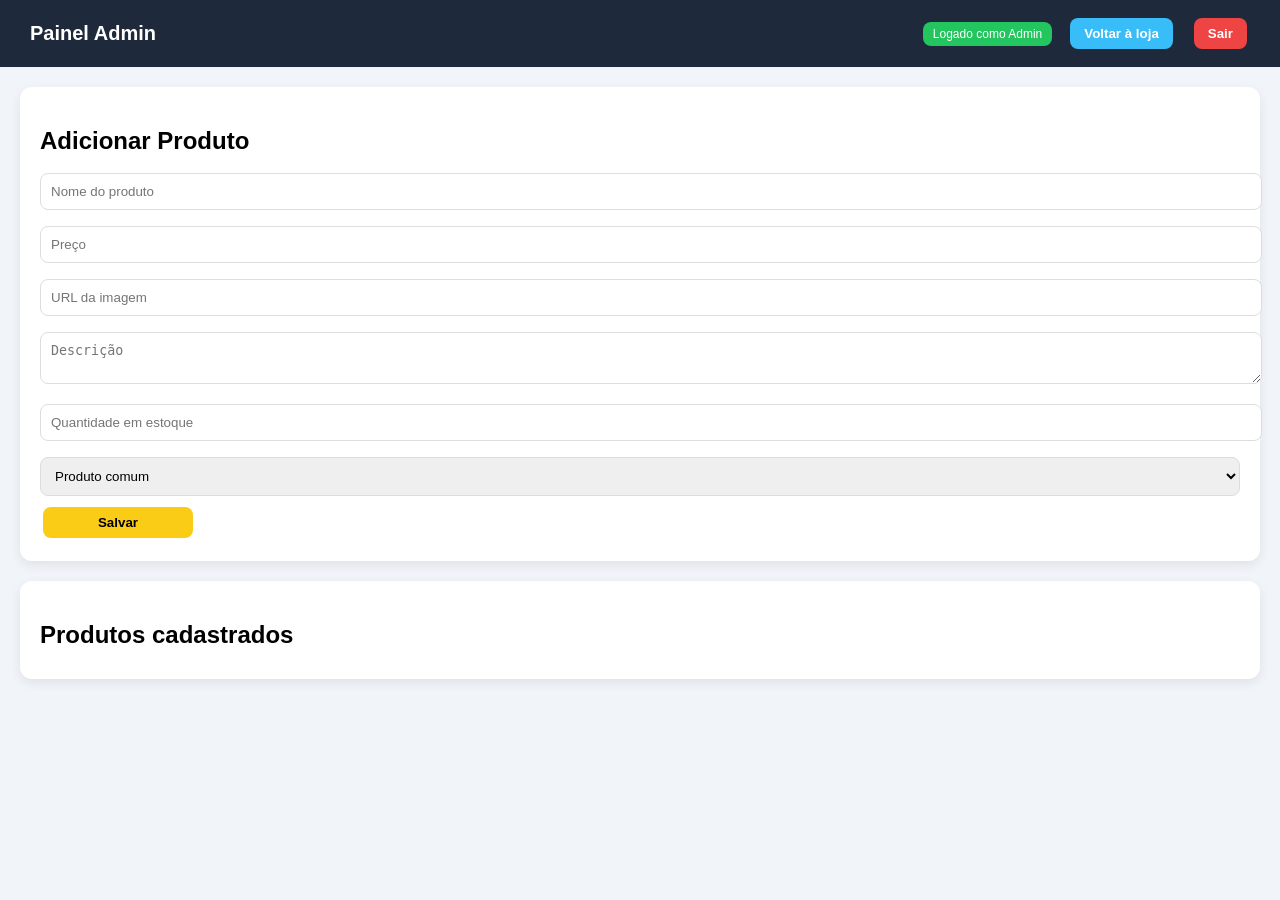
==== admin.html @ f3dd78cf "Update admin.html" ====
<!DOCTYPE html>
<html lang="pt-BR">
<head>
<meta charset="UTF-8">
<title>Painel Admin</title>

<style>

body{
  font-family: 'Poppins', sans-serif;
  background:#f1f5f9;
  margin:0;
}

/* HEADER */
header{
  background:#1e293b;
  color:white;
  padding:15px 30px;
  display:flex;
  justify-content:space-between;
  align-items:center;
}

.header-left{
  font-size:20px;
  font-weight:bold;
}

.header-right{
  display:flex;
  align-items:center;
  gap:15px;
}

.badge{
  background:#22c55e;
  padding:5px 10px;
  border-radius:8px;
  font-size:12px;
}

.btn{
  padding:8px 14px;
  border:none;
  border-radius:8px;
  cursor:pointer;
  font-weight:600;
}

.voltar{
  background:#38bdf8;
  color:white;
}

.logout{
  background:#ef4444;
  color:white;
}

/* CONTEÚDO */
.container{
  background:#fff;
  padding:20px;
  border-radius:12px;
  margin:20px;
  box-shadow:0 4px 12px rgba(0,0,0,0.08);
}

h2{
  margin-bottom:10px;
}

input, textarea, select{
  width:100%;
  padding:10px;
  margin:8px 0;
  border-radius:8px;
  border:1px solid #ddd;
}

/* BOTÃO SALVAR */
.salvar{
  background:#facc15;
  width:150px;
}

/* TABELA */
table{
  width:100%;
  border-collapse:collapse;
}

th{
  background:#f8fafc;
}

th, td{
  padding:12px;
  text-align:center;
}

td:first-child, th:first-child{
  text-align:left;
}

/* BOTÕES AÇÃO */
.edit{
  background:#22c55e;
  color:white;
}

.delete{
  background:#ef4444;
  color:white;
}

button{
  margin:3px;
}

</style>
</head>

<body>

<header>
  <div class="header-left">
    Painel Admin
  </div>

  <div class="header-right">
    <span class="badge">Logado como Admin</span>

    <button class="btn voltar" onclick="voltarLoja()">
      Voltar à loja
    </button>

    <button class="btn logout" onclick="logout()">
      Sair
    </button>
  </div>
</header>

<div class="container">
  <h2>Adicionar Produto</h2>

  <input id="nome" placeholder="Nome do produto">
  <input id="preco" placeholder="Preço">
  <input id="imagem" placeholder="URL da imagem">
  <textarea id="descricao" placeholder="Descrição"></textarea>

  <input id="estoque" type="number" placeholder="Quantidade em estoque">

  <!-- 🔥 NOVO -->
  <select id="tipoProduto">
    <option value="simples">Produto comum</option>
    <option value="roupa">Roupa (com tamanhos)</option>
  </select>

  <div id="tamanhosBox" style="display:none;">
    <input id="tamP" type="number" placeholder="Quantidade P">
    <input id="tamM" type="number" placeholder="Quantidade M">
    <input id="tamG" type="number" placeholder="Quantidade G">
  </div>

  <button class="btn salvar" onclick="adicionarProduto()">Salvar</button>
</div>

<div class="container">
  <h2>Produtos cadastrados</h2>
  <div id="lista"></div>
</div>

<script>

function voltarLoja(){
  window.location.href = "index.html";
}

function logout(){
  alert("Você saiu do painel admin");
  window.location.href = "index.html";
}

/* 🔥 NOVO */
document.getElementById("tipoProduto").addEventListener("change", function(){
  const box = document.getElementById("tamanhosBox");

  if(this.value === "roupa"){
    box.style.display = "block";
  } else {
    box.style.display = "none";
  }
});

/* CARREGAR */
function carregarProdutos(){
  fetch("listar.php")
  .then(r => r.json())
  .then(data => {

    let html = `
    <table>
      <tr>
        <th>Nome</th>
        <th>Preço</th>
        <th>Estoque</th>
        <th>Descrição</th>
        <th>Ações</th>
      </tr>`;

    data.forEach(p => {
      html += `
        <tr>
          <td>${p.nome}</td>
          <td>R$ ${p.preco}</td>

          <td>
            ${
              p.tipo === "roupa"
              ? Object.entries(JSON.parse(p.tamanhos || "{}"))
                  .map(([t,q]) => `${t}: ${q}`)
                  .join("<br>")
              : (p.quantidade_estoque ?? 0)
            }
          </td>

          <td>${p.descricao}</td>

          <td>
            <button class="btn edit"
              onclick='editar(${p.id}, ${JSON.stringify(p.nome)}, ${JSON.stringify(p.preco)}, ${JSON.stringify(p.descricao)})'>
              Editar
            </button>

            <button class="btn delete" onclick="deletar(${p.id})">
              Excluir
            </button>
          </td>
        </tr>
      `;
    });

    html += "</table>";

    document.getElementById("lista").innerHTML = html;
  });
}

/* ATUALIZADO */
function adicionarProduto(){

  const nome = document.getElementById("nome").value.trim();
  const preco = document.getElementById("preco").value.trim().replace(",", ".");
  const imagem = document.getElementById("imagem").value.trim();
  const descricao = document.getElementById("descricao").value.trim();
  const quantidade_estoque = document.getElementById("estoque").value.trim();

  const tipo = document.getElementById("tipoProduto").value;

  let tamanhos = null;

  if(tipo === "roupa"){
    tamanhos = JSON.stringify({
      P: document.getElementById("tamP").value || 0,
      M: document.getElementById("tamM").value || 0,
      G: document.getElementById("tamG").value || 0
    });
  }

  if(!nome || !preco || !imagem || !descricao || (tipo === "simples" && quantidade_estoque === "")){
    alert("Preencha todos os campos!");
    return;
  }

  fetch("produtos_add.php", {
    method:"POST",
    headers: {"Content-Type":"application/x-www-form-urlencoded"},
    body: new URLSearchParams({
      nome,
      preco,
      imagem,
      descricao,
      quantidade_estoque,
      tipo,
      tamanhos
    })
  })
  .then(res => res.json())
  .then(data => {
    alert(data.mensagem);
    if(data.status === "ok"){
      carregarProdutos();
    }
  });
}

/* EXCLUIR */
function deletar(id){
  fetch("produtos_delete.php?id="+id)
  .then(() => carregarProdutos());
}

/* EDITAR */
function editar(id, nomeAtual, precoAtual, descricaoAtual){

  const novoNome = prompt("Novo nome:", nomeAtual);
  const novoPreco = prompt("Novo preço:", precoAtual);
  const novaDescricao = prompt("Nova descrição:", descricaoAtual);

  if(!novoNome || !novoPreco || !novaDescricao){
    return;
  }

  fetch("produtos_edit.php", {
    method:"POST",
    headers: {"Content-Type":"application/x-www-form-urlencoded"},
    body: new URLSearchParams({
      id,
      nome: novoNome,
      preco: novoPreco.replace(",", "."),
      descricao: novaDescricao
    })
  })
  .then(res => res.json())
  .then(data => {
    alert(data.mensagem || "Atualizado");
    if(data.status === "ok"){
      carregarProdutos();
    }
  });
}

carregarProdutos();

</script>

</body>
</html>
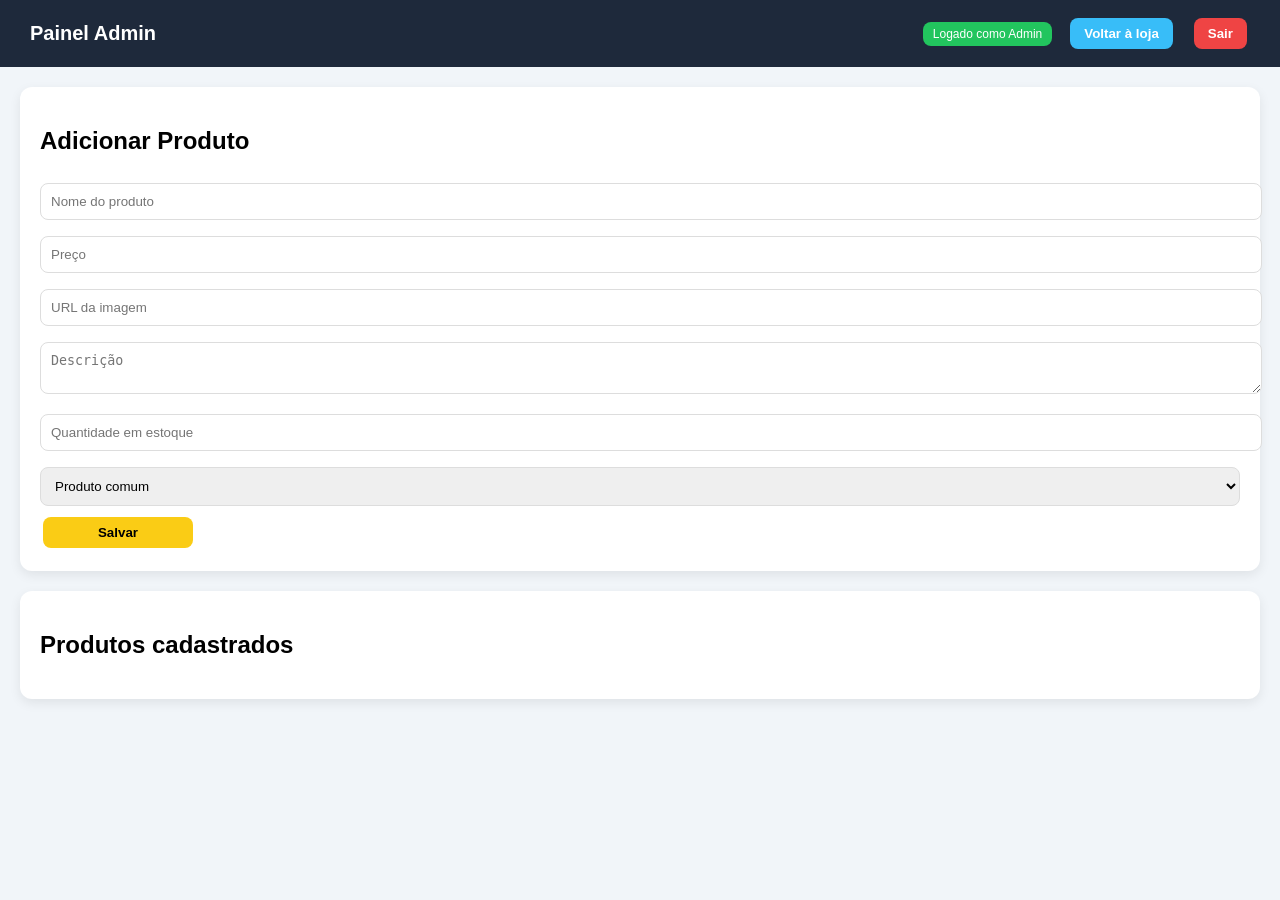
==== commit a86b241e: "Update admin.html" ====
--- a/admin.html
+++ b/admin.html
@@ -5,14 +5,12 @@
 <title>Painel Admin</title>
 
 <style>
-
 body{
   font-family: 'Poppins', sans-serif;
   background:#f1f5f9;
   margin:0;
 }
 
-/* HEADER */
 header{
   background:#1e293b;
   color:white;
@@ -48,17 +46,9 @@
   font-weight:600;
 }
 
-.voltar{
-  background:#38bdf8;
-  color:white;
-}
-
-.logout{
-  background:#ef4444;
-  color:white;
-}
-
-/* CONTEÚDO */
+.voltar{ background:#38bdf8; color:white; }
+.logout{ background:#ef4444; color:white; }
+
 .container{
   background:#fff;
   padding:20px;
@@ -67,10 +57,6 @@
   box-shadow:0 4px 12px rgba(0,0,0,0.08);
 }
 
-h2{
-  margin-bottom:10px;
-}
-
 input, textarea, select{
   width:100%;
   padding:10px;
@@ -79,13 +65,11 @@
   border:1px solid #ddd;
 }
 
-/* BOTÃO SALVAR */
 .salvar{
   background:#facc15;
   width:150px;
 }
 
-/* TABELA */
 table{
   width:100%;
   border-collapse:collapse;
@@ -104,41 +88,23 @@
   text-align:left;
 }
 
-/* BOTÕES AÇÃO */
-.edit{
-  background:#22c55e;
-  color:white;
-}
-
-.delete{
-  background:#ef4444;
-  color:white;
-}
-
-button{
-  margin:3px;
-}
-
+.edit{ background:#22c55e; color:white; }
+.delete{ background:#ef4444; color:white; }
+
+button{ margin:3px; }
 </style>
 </head>
 
 <body>
 
 <header>
-  <div class="header-left">
-    Painel Admin
-  </div>
+  <div class="header-left">Painel Admin</div>
 
   <div class="header-right">
     <span class="badge">Logado como Admin</span>
 
-    <button class="btn voltar" onclick="voltarLoja()">
-      Voltar à loja
-    </button>
-
-    <button class="btn logout" onclick="logout()">
-      Sair
-    </button>
+    <button class="btn voltar" onclick="voltarLoja()">Voltar à loja</button>
+    <button class="btn logout" onclick="logout()">Sair</button>
   </div>
 </header>
 
@@ -152,7 +118,6 @@
 
   <input id="estoque" type="number" placeholder="Quantidade em estoque">
 
-  <!-- 🔥 NOVO -->
   <select id="tipoProduto">
     <option value="simples">Produto comum</option>
     <option value="roupa">Roupa (com tamanhos)</option>
@@ -183,22 +148,22 @@
   window.location.href = "index.html";
 }
 
-/* 🔥 NOVO */
+/* mostrar tamanhos */
 document.getElementById("tipoProduto").addEventListener("change", function(){
-  const box = document.getElementById("tamanhosBox");
-
-  if(this.value === "roupa"){
-    box.style.display = "block";
-  } else {
-    box.style.display = "none";
-  }
+  document.getElementById("tamanhosBox").style.display =
+    this.value === "roupa" ? "block" : "none";
 });
 
-/* CARREGAR */
+/* listar */
 function carregarProdutos(){
   fetch("listar.php")
   .then(r => r.json())
   .then(data => {
+
+    if(!Array.isArray(data)){
+      console.error("Erro listar.php:", data);
+      return;
+    }
 
     let html = `
     <table>
@@ -211,23 +176,26 @@
       </tr>`;
 
     data.forEach(p => {
+
+      let tamanhos = "";
+
+      if(p.tipo === "roupa"){
+        try{
+          const obj = JSON.parse(p.tamanhos || "{}");
+          tamanhos = Object.entries(obj)
+            .map(([t,q]) => `${t}: ${q}`)
+            .join("<br>");
+        } catch(e){
+          tamanhos = "Erro";
+        }
+      }
+
       html += `
         <tr>
           <td>${p.nome}</td>
           <td>R$ ${p.preco}</td>
-
-          <td>
-            ${
-              p.tipo === "roupa"
-              ? Object.entries(JSON.parse(p.tamanhos || "{}"))
-                  .map(([t,q]) => `${t}: ${q}`)
-                  .join("<br>")
-              : (p.quantidade_estoque ?? 0)
-            }
-          </td>
-
+          <td>${p.tipo === "roupa" ? tamanhos : (p.quantidade_estoque || 0)}</td>
           <td>${p.descricao}</td>
-
           <td>
             <button class="btn edit"
               onclick='editar(${p.id}, ${JSON.stringify(p.nome)}, ${JSON.stringify(p.preco)}, ${JSON.stringify(p.descricao)})'>
@@ -243,23 +211,33 @@
     });
 
     html += "</table>";
-
     document.getElementById("lista").innerHTML = html;
-  });
-}
-
-/* ATUALIZADO */
+  })
+  .catch(err => console.error("Erro fetch:", err));
+}
+
+/* adicionar */
 function adicionarProduto(){
 
-  const nome = document.getElementById("nome").value.trim();
-  const preco = document.getElementById("preco").value.trim().replace(",", ".");
-  const imagem = document.getElementById("imagem").value.trim();
-  const descricao = document.getElementById("descricao").value.trim();
-  const quantidade_estoque = document.getElementById("estoque").value.trim();
-
+  const nomeEl = document.getElementById("nome");
+  const precoEl = document.getElementById("preco");
+  const imagemEl = document.getElementById("imagem");
+  const descricaoEl = document.getElementById("descricao");
+  const estoqueEl = document.getElementById("estoque");
+
+  if(!nomeEl || !precoEl || !imagemEl || !descricaoEl || !estoqueEl){
+    alert("Erro: campos não encontrados");
+    return;
+  }
+
+  const nome = nomeEl.value.trim();
+  const preco = precoEl.value.trim().replace(",", ".");
+  const imagem = imagemEl.value.trim();
+  const descricao = descricaoEl.value.trim();
+  const quantidade_estoque = parseInt(estoqueEl.value) || 0;
   const tipo = document.getElementById("tipoProduto").value;
 
-  let tamanhos = null;
+  let tamanhos = "";
 
   if(tipo === "roupa"){
     tamanhos = JSON.stringify({
@@ -269,7 +247,7 @@
     });
   }
 
-  if(!nome || !preco || !imagem || !descricao || (tipo === "simples" && quantidade_estoque === "")){
+  if(!nome || !preco || !imagem || !descricao){
     alert("Preencha todos os campos!");
     return;
   }
@@ -287,48 +265,55 @@
       tamanhos
     })
   })
-  .then(res => res.json())
-  .then(data => {
-    alert(data.mensagem);
-    if(data.status === "ok"){
-      carregarProdutos();
+  .then(r => r.text())
+  .then(text => {
+
+    console.log("RESPOSTA:", text);
+
+    try{
+      const data = JSON.parse(text);
+      alert(data.mensagem);
+
+      if(data.status === "ok"){
+        carregarProdutos();
+      }
+
+    } catch(e){
+      console.error("Erro PHP:", text);
+      alert("Erro no servidor (veja console)");
     }
   });
 }
 
-/* EXCLUIR */
+/* deletar */
 function deletar(id){
   fetch("produtos_delete.php?id="+id)
   .then(() => carregarProdutos());
 }
 
-/* EDITAR */
-function editar(id, nomeAtual, precoAtual, descricaoAtual){
-
-  const novoNome = prompt("Novo nome:", nomeAtual);
-  const novoPreco = prompt("Novo preço:", precoAtual);
-  const novaDescricao = prompt("Nova descrição:", descricaoAtual);
-
-  if(!novoNome || !novoPreco || !novaDescricao){
-    return;
-  }
+/* editar */
+function editar(id, nome, preco, descricao){
+
+  const n = prompt("Novo nome:", nome);
+  const p = prompt("Novo preço:", preco);
+  const d = prompt("Nova descrição:", descricao);
+
+  if(!n || !p || !d) return;
 
   fetch("produtos_edit.php", {
     method:"POST",
     headers: {"Content-Type":"application/x-www-form-urlencoded"},
     body: new URLSearchParams({
       id,
-      nome: novoNome,
-      preco: novoPreco.replace(",", "."),
-      descricao: novaDescricao
+      nome: n,
+      preco: p.replace(",", "."),
+      descricao: d
     })
   })
-  .then(res => res.json())
+  .then(r => r.json())
   .then(data => {
     alert(data.mensagem || "Atualizado");
-    if(data.status === "ok"){
-      carregarProdutos();
-    }
+    if(data.status === "ok") carregarProdutos();
   });
 }
 
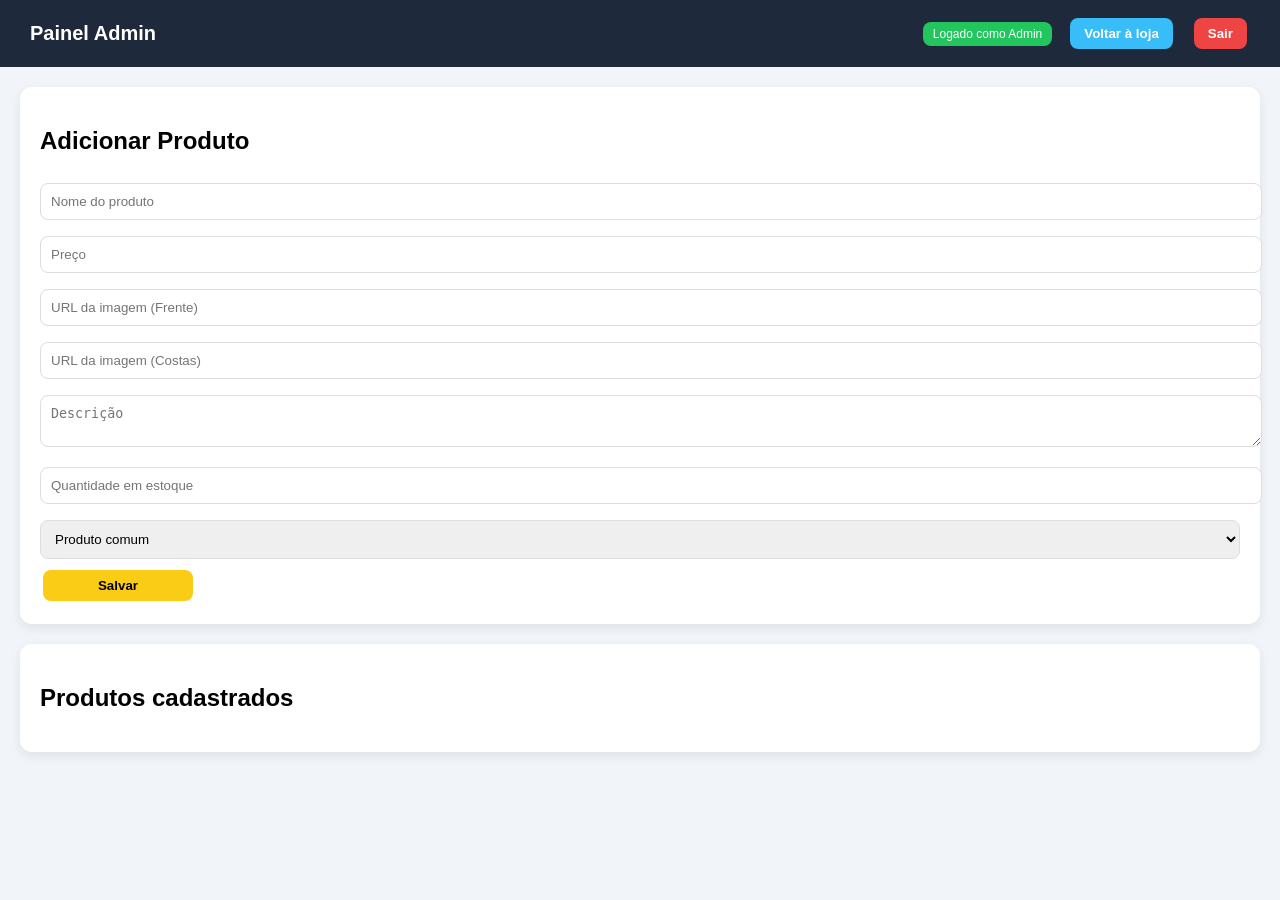
==== commit ff2b2c2f: "Update admin.html" ====
--- a/admin.html
+++ b/admin.html
@@ -113,8 +113,8 @@
 
   <input id="nome" placeholder="Nome do produto">
   <input id="preco" placeholder="Preço">
-  <input id="imagem" placeholder="URL da imagem">
-  <textarea id="descricao" placeholder="Descrição"></textarea>
+  <input id="imagem" placeholder="URL da imagem (Frente)">
+  <input id="imagem_costas" placeholder="URL da imagem (Costas)"> <textarea id="descricao" placeholder="Descrição"></textarea>
 
   <input id="estoque" type="number" placeholder="Quantidade em estoque">
 
@@ -222,10 +222,11 @@
   const nomeEl = document.getElementById("nome");
   const precoEl = document.getElementById("preco");
   const imagemEl = document.getElementById("imagem");
+  const imagemCostasEl = document.getElementById("imagem_costas"); // 🔥 Adicionado
   const descricaoEl = document.getElementById("descricao");
   const estoqueEl = document.getElementById("estoque");
 
-  if(!nomeEl || !precoEl || !imagemEl || !descricaoEl || !estoqueEl){
+  if(!nomeEl || !precoEl || !imagemEl || !imagemCostasEl || !descricaoEl || !estoqueEl){ // 🔥 Atualizado
     alert("Erro: campos não encontrados");
     return;
   }
@@ -233,6 +234,7 @@
   const nome = nomeEl.value.trim();
   const preco = precoEl.value.trim().replace(",", ".");
   const imagem = imagemEl.value.trim();
+  const imagem_costas = imagemCostasEl.value.trim(); // 🔥 Adicionado
   const descricao = descricaoEl.value.trim();
   const quantidade_estoque = parseInt(estoqueEl.value) || 0;
   const tipo = document.getElementById("tipoProduto").value;
@@ -259,6 +261,7 @@
       nome,
       preco,
       imagem,
+      imagem_costas, // 🔥 Adicionado
       descricao,
       quantidade_estoque,
       tipo,
@@ -276,6 +279,8 @@
 
       if(data.status === "ok"){
         carregarProdutos();
+        // Limpa o novo campo após salvar
+        imagemCostasEl.value = "";
       }
 
     } catch(e){
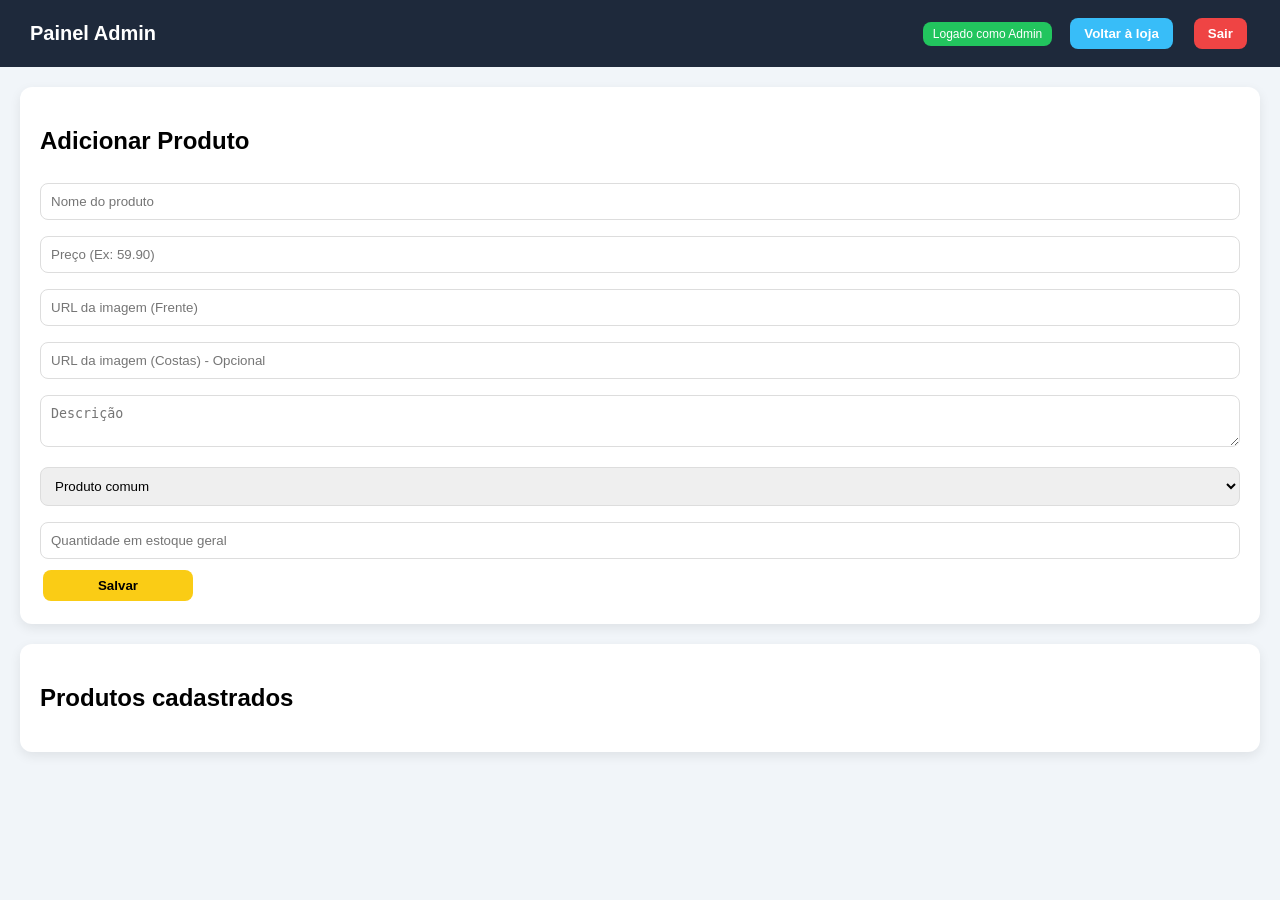
==== commit 789e8d1e: "Update admin.html" ====
--- a/admin.html
+++ b/admin.html
@@ -1,330 +1,341 @@
 <!DOCTYPE html>
 <html lang="pt-BR">
 <head>
-<meta charset="UTF-8">
-<title>Painel Admin</title>
-
-<style>
-body{
-  font-family: 'Poppins', sans-serif;
-  background:#f1f5f9;
-  margin:0;
-}
-
-header{
-  background:#1e293b;
-  color:white;
-  padding:15px 30px;
-  display:flex;
-  justify-content:space-between;
-  align-items:center;
-}
-
-.header-left{
-  font-size:20px;
-  font-weight:bold;
-}
-
-.header-right{
-  display:flex;
-  align-items:center;
-  gap:15px;
-}
-
-.badge{
-  background:#22c55e;
-  padding:5px 10px;
-  border-radius:8px;
-  font-size:12px;
-}
-
-.btn{
-  padding:8px 14px;
-  border:none;
-  border-radius:8px;
-  cursor:pointer;
-  font-weight:600;
-}
-
-.voltar{ background:#38bdf8; color:white; }
-.logout{ background:#ef4444; color:white; }
-
-.container{
-  background:#fff;
-  padding:20px;
-  border-radius:12px;
-  margin:20px;
-  box-shadow:0 4px 12px rgba(0,0,0,0.08);
-}
-
-input, textarea, select{
-  width:100%;
-  padding:10px;
-  margin:8px 0;
-  border-radius:8px;
-  border:1px solid #ddd;
-}
-
-.salvar{
-  background:#facc15;
-  width:150px;
-}
-
-table{
-  width:100%;
-  border-collapse:collapse;
-}
-
-th{
-  background:#f8fafc;
-}
-
-th, td{
-  padding:12px;
-  text-align:center;
-}
-
-td:first-child, th:first-child{
-  text-align:left;
-}
-
-.edit{ background:#22c55e; color:white; }
-.delete{ background:#ef4444; color:white; }
-
-button{ margin:3px; }
-</style>
+    <meta charset="UTF-8">
+    <title>Painel Admin</title>
+    <style>
+        body {
+            font-family: 'Poppins', sans-serif;
+            background: #f1f5f9;
+            margin: 0;
+        }
+
+        header {
+            background: #1e293b;
+            color: white;
+            padding: 15px 30px;
+            display: flex;
+            justify-content: space-between;
+            align-items: center;
+        }
+
+        .header-left {
+            font-size: 20px;
+            font-weight: bold;
+        }
+
+        .header-right {
+            display: flex;
+            align-items: center;
+            gap: 15px;
+        }
+
+        .badge {
+            background: #22c55e;
+            padding: 5px 10px;
+            border-radius: 8px;
+            font-size: 12px;
+        }
+
+        .btn {
+            padding: 8px 14px;
+            border: none;
+            border-radius: 8px;
+            cursor: pointer;
+            font-weight: 600;
+        }
+
+        .voltar { background: #38bdf8; color: white; }
+        .logout { background: #ef4444; color: white; }
+
+        .container {
+            background: #fff;
+            padding: 20px;
+            border-radius: 12px;
+            margin: 20px;
+            box-shadow: 0 4px 12px rgba(0,0,0,0.08);
+        }
+
+        input, textarea, select {
+            width: 100%;
+            padding: 10px;
+            margin: 8px 0;
+            border-radius: 8px;
+            border: 1px solid #ddd;
+            box-sizing: border-box;
+        }
+
+        .salvar {
+            background: #facc15;
+            width: 150px;
+        }
+
+        table {
+            width: 100%;
+            border-collapse: collapse;
+        }
+
+        th {
+            background: #f8fafc;
+        }
+
+        th, td {
+            padding: 12px;
+            text-align: center;
+        }
+
+        td:first-child, th:first-child {
+            text-align: left;
+        }
+
+        .edit { background: #22c55e; color: white; }
+        .delete { background: #ef4444; color: white; }
+
+        button { margin: 3px; }
+    </style>
 </head>
-
 <body>
 
 <header>
-  <div class="header-left">Painel Admin</div>
-
-  <div class="header-right">
-    <span class="badge">Logado como Admin</span>
-
-    <button class="btn voltar" onclick="voltarLoja()">Voltar à loja</button>
-    <button class="btn logout" onclick="logout()">Sair</button>
-  </div>
+    <div class="header-left">Painel Admin</div>
+    <div class="header-right">
+        <span class="badge">Logado como Admin</span>
+        <button class="btn voltar" onclick="voltarLoja()">Voltar à loja</button>
+        <button class="btn logout" onclick="logout()">Sair</button>
+    </div>
 </header>
 
 <div class="container">
-  <h2>Adicionar Produto</h2>
-
-  <input id="nome" placeholder="Nome do produto">
-  <input id="preco" placeholder="Preço">
-  <input id="imagem" placeholder="URL da imagem (Frente)">
-  <input id="imagem_costas" placeholder="URL da imagem (Costas)"> <textarea id="descricao" placeholder="Descrição"></textarea>
-
-  <input id="estoque" type="number" placeholder="Quantidade em estoque">
-
-  <select id="tipoProduto">
-    <option value="simples">Produto comum</option>
-    <option value="roupa">Roupa (com tamanhos)</option>
-  </select>
-
-  <div id="tamanhosBox" style="display:none;">
-    <input id="tamP" type="number" placeholder="Quantidade P">
-    <input id="tamM" type="number" placeholder="Quantidade M">
-    <input id="tamG" type="number" placeholder="Quantidade G">
-  </div>
-
-  <button class="btn salvar" onclick="adicionarProduto()">Salvar</button>
+    <h2>Adicionar Produto</h2>
+
+    <input id="nome" placeholder="Nome do produto">
+    <input id="preco" placeholder="Preço (Ex: 59.90)">
+    <input id="imagem" placeholder="URL da imagem (Frente)">
+    <input id="imagem_costas" placeholder="URL da imagem (Costas) - Opcional"> 
+    <textarea id="descricao" placeholder="Descrição"></textarea>
+
+    <select id="tipoProduto">
+        <option value="simples">Produto comum</option>
+        <option value="roupa">Roupa (com tamanhos)</option>
+    </select>
+
+    <div id="estoqueBox">
+        <input id="estoque" type="number" placeholder="Quantidade em estoque geral">
+    </div>
+
+    <div id="tamanhosBox" style="display:none;">
+        <input id="tamP" type="number" placeholder="Quantidade P">
+        <input id="tamM" type="number" placeholder="Quantidade M">
+        <input id="tamG" type="number" placeholder="Quantidade G">
+    </div>
+
+    <button class="btn salvar" onclick="adicionarProduto()">Salvar</button>
 </div>
 
 <div class="container">
-  <h2>Produtos cadastrados</h2>
-  <div id="lista"></div>
+    <h2>Produtos cadastrados</h2>
+    <div id="lista"></div>
 </div>
 
 <script>
-
 function voltarLoja(){
-  window.location.href = "index.html";
-}
-
+    window.location.href = "index.html";
+}
+
+// Limpa todas as credenciais do admin e sai direto
 function logout(){
-  alert("Você saiu do painel admin");
-  window.location.href = "index.html";
-}
-
-/* mostrar tamanhos */
+    // 1. Limpa o LocalStorage
+    localStorage.removeItem("usuarioNome");
+    localStorage.removeItem("usuarioAdmin");
+    
+    // 2. Limpa os cookies definindo uma data passada com path=/ idêntico ao index
+    document.cookie = "usuario_logado=; expires=Thu, 01 Jan 1970 00:00:00 UTC; path=/;";
+    document.cookie = "usuario_admin=; expires=Thu, 01 Jan 1970 00:00:00 UTC; path=/;";
+    
+    alert("Você saiu do painel admin");
+    window.location.href = "index.html";
+}
+
+// Alternar exibição de estoque/tamanhos dinamicamente
 document.getElementById("tipoProduto").addEventListener("change", function(){
-  document.getElementById("tamanhosBox").style.display =
-    this.value === "roupa" ? "block" : "none";
+    if(this.value === "roupa") {
+        document.getElementById("tamanhosBox").style.display = "block";
+        document.getElementById("estoqueBox").style.display = "none";
+    } else {
+        document.getElementById("tamanhosBox").style.display = "none";
+        document.getElementById("estoqueBox").style.display = "block";
+    }
 });
 
-/* listar */
+// Listar produtos cadastrados
 function carregarProdutos(){
-  fetch("listar.php")
-  .then(r => r.json())
-  .then(data => {
-
-    if(!Array.isArray(data)){
-      console.error("Erro listar.php:", data);
-      return;
-    }
-
-    let html = `
-    <table>
-      <tr>
-        <th>Nome</th>
-        <th>Preço</th>
-        <th>Estoque</th>
-        <th>Descrição</th>
-        <th>Ações</th>
-      </tr>`;
-
-    data.forEach(p => {
-
-      let tamanhos = "";
-
-      if(p.tipo === "roupa"){
-        try{
-          const obj = JSON.parse(p.tamanhos || "{}");
-          tamanhos = Object.entries(obj)
-            .map(([t,q]) => `${t}: ${q}`)
-            .join("<br>");
-        } catch(e){
-          tamanhos = "Erro";
-        }
-      }
-
-      html += `
-        <tr>
-          <td>${p.nome}</td>
-          <td>R$ ${p.preco}</td>
-          <td>${p.tipo === "roupa" ? tamanhos : (p.quantidade_estoque || 0)}</td>
-          <td>${p.descricao}</td>
-          <td>
-            <button class="btn edit"
-              onclick='editar(${p.id}, ${JSON.stringify(p.nome)}, ${JSON.stringify(p.preco)}, ${JSON.stringify(p.descricao)})'>
-              Editar
-            </button>
-
-            <button class="btn delete" onclick="deletar(${p.id})">
-              Excluir
-            </button>
-          </td>
-        </tr>
-      `;
+    fetch("listar.php")
+    .then(r => r.json())
+    .then(data => {
+        if(!Array.isArray(data)){
+            console.error("Erro listar.php:", data);
+            return;
+        }
+
+        let html = `
+        <table>
+            <tr>
+                <th>Nome</th>
+                <th>Preço</th>
+                <th>Estoque / Grades</th>
+                <th>Descrição</th>
+                <th>Ações</th>
+            </tr>`;
+
+        data.forEach(p => {
+            let infoEstoque = p.quantidade_estoque || 0;
+
+            if(p.tipo === "roupa"){
+                try {
+                    const obj = JSON.parse(p.tamanhos || "{}");
+                    infoEstoque = Object.entries(obj)
+                        .map(([t, q]) => `<strong>${t}</strong>: ${q}`)
+                        .join(" | ");
+                } catch(e) {
+                    infoEstoque = "Erro na grade";
+                }
+            }
+
+            html += `
+            <tr>
+                <td>${p.nome}</td>
+                <td>R$ ${parseFloat(p.preco).toFixed(2)}</td>
+                <td>${infoEstoque}</td>
+                <td>${p.descricao}</td>
+                <td>
+                    <button class="btn edit" onclick='editar(${p.id}, ${JSON.stringify(p.nome)}, ${JSON.stringify(p.preco)}, ${JSON.stringify(p.descricao)})'>
+                        Editar
+                    </button>
+                    <button class="btn delete" onclick="deletar(${p.id})">
+                        Excluir
+                    </button>
+                </td>
+            </tr>`;
+        });
+
+        html += "</table>";
+        document.getElementById("lista").innerHTML = html;
+    })
+    .catch(err => console.error("Erro fetch:", err));
+}
+
+// Enviar novos dados ao PHP
+function adicionarProduto(){
+    const nomeEl = document.getElementById("nome");
+    const precoEl = document.getElementById("preco");
+    const imagemEl = document.getElementById("imagem");
+    const imagemCostasEl = document.getElementById("imagem_costas"); 
+    const descricaoEl = document.getElementById("descricao");
+    const estoqueEl = document.getElementById("estoque");
+    const tipo = document.getElementById("tipoProduto").value;
+
+    if(!nomeEl || !precoEl || !imagemEl || !imagemCostasEl || !descricaoEl || !estoqueEl){ 
+        alert("Erro estrutural: Elementos HTML não encontrados.");
+        return;
+    }
+
+    const nome = nomeEl.value.trim();
+    const preco = precoEl.value.trim().replace(",", ".");
+    const imagem = imagemEl.value.trim();
+    const imagem_costas = imagemCostasEl.value.trim(); 
+    const descricao = descricaoEl.value.trim();
+    
+    let quantidade_estoque = parseInt(estoqueEl.value) || 0;
+    let tamanhos = "";
+
+    // Validação inteligente (Apenas campos obrigatórios cruciais)
+    if(!nome || !preco || !imagem || !descricao){
+        alert("Por favor, preencha Nome, Preço, Imagem da Frente e Descrição!");
+        return;
+    }
+
+    if(tipo === "roupa"){
+        quantidade_estoque = 0; 
+        tamanhos = JSON.stringify({
+            P: parseInt(document.getElementById("tamP").value) || 0,
+            M: parseInt(document.getElementById("tamM").value) || 0,
+            G: parseInt(document.getElementById("tamG").value) || 0
+        });
+    }
+
+    fetch("produtos_add.php", {
+        method: "POST",
+        headers: {"Content-Type": "application/x-www-form-urlencoded"},
+        body: new URLSearchParams({
+            nome,
+            preco,
+            imagem,
+            imagem_costas, 
+            descricao,
+            quantidade_estoque,
+            tipo,
+            tamanhos
+        })
+    })
+    .then(r => r.text())
+    .then(text => {
+        try {
+            const data = JSON.parse(text);
+            alert(data.mensagem);
+
+            if(data.status === "ok"){
+                // Limpa o formulário perfeitamente após o sucesso
+                nomeEl.value = "";
+                precoEl.value = "";
+                imagemEl.value = "";
+                imagemCostasEl.value = "";
+                descricaoEl.value = "";
+                estoqueEl.value = "";
+                document.getElementById("tamP").value = "";
+                document.getElementById("tamM").value = "";
+                document.getElementById("tamG").value = "";
+                
+                carregarProdutos();
+            }
+        } catch(e) {
+            console.error("Erro PHP:", text);
+            alert("Erro no processamento do servidor.");
+        }
     });
-
-    html += "</table>";
-    document.getElementById("lista").innerHTML = html;
-  })
-  .catch(err => console.error("Erro fetch:", err));
-}
-
-/* adicionar */
-function adicionarProduto(){
-
-  const nomeEl = document.getElementById("nome");
-  const precoEl = document.getElementById("preco");
-  const imagemEl = document.getElementById("imagem");
-  const imagemCostasEl = document.getElementById("imagem_costas"); // 🔥 Adicionado
-  const descricaoEl = document.getElementById("descricao");
-  const estoqueEl = document.getElementById("estoque");
-
-  if(!nomeEl || !precoEl || !imagemEl || !imagemCostasEl || !descricaoEl || !estoqueEl){ // 🔥 Atualizado
-    alert("Erro: campos não encontrados");
-    return;
-  }
-
-  const nome = nomeEl.value.trim();
-  const preco = precoEl.value.trim().replace(",", ".");
-  const imagem = imagemEl.value.trim();
-  const imagem_costas = imagemCostasEl.value.trim(); // 🔥 Adicionado
-  const descricao = descricaoEl.value.trim();
-  const quantidade_estoque = parseInt(estoqueEl.value) || 0;
-  const tipo = document.getElementById("tipoProduto").value;
-
-  let tamanhos = "";
-
-  if(tipo === "roupa"){
-    tamanhos = JSON.stringify({
-      P: document.getElementById("tamP").value || 0,
-      M: document.getElementById("tamM").value || 0,
-      G: document.getElementById("tamG").value || 0
+}
+
+function deletar(id){
+    if(confirm("Tem certeza que deseja excluir este produto?")){
+        fetch("produtos_delete.php?id=" + id)
+        .then(() => carregarProdutos());
+    }
+}
+
+function editar(id, nome, preco, descricao){
+    const n = prompt("Novo nome:", nome);
+    const p = prompt("Novo preço:", preco);
+    const d = prompt("Nova descrição:", descricao);
+
+    if(!n || !p || !d) return;
+
+    fetch("produtos_edit.php", {
+        method: "POST",
+        headers: {"Content-Type": "application/x-www-form-urlencoded"},
+        body: new URLSearchParams({
+            id,
+            nome: n,
+            preco: p.replace(",", "."),
+            descricao: d
+        })
+    })
+    .then(r => r.json())
+    .then(data => {
+        alert(data.mensagem || "Atualizado!");
+        if(data.status === "ok") carregarProdutos();
     });
-  }
-
-  if(!nome || !preco || !imagem || !descricao){
-    alert("Preencha todos os campos!");
-    return;
-  }
-
-  fetch("produtos_add.php", {
-    method:"POST",
-    headers: {"Content-Type":"application/x-www-form-urlencoded"},
-    body: new URLSearchParams({
-      nome,
-      preco,
-      imagem,
-      imagem_costas, // 🔥 Adicionado
-      descricao,
-      quantidade_estoque,
-      tipo,
-      tamanhos
-    })
-  })
-  .then(r => r.text())
-  .then(text => {
-
-    console.log("RESPOSTA:", text);
-
-    try{
-      const data = JSON.parse(text);
-      alert(data.mensagem);
-
-      if(data.status === "ok"){
-        carregarProdutos();
-        // Limpa o novo campo após salvar
-        imagemCostasEl.value = "";
-      }
-
-    } catch(e){
-      console.error("Erro PHP:", text);
-      alert("Erro no servidor (veja console)");
-    }
-  });
-}
-
-/* deletar */
-function deletar(id){
-  fetch("produtos_delete.php?id="+id)
-  .then(() => carregarProdutos());
-}
-
-/* editar */
-function editar(id, nome, preco, descricao){
-
-  const n = prompt("Novo nome:", nome);
-  const p = prompt("Novo preço:", preco);
-  const d = prompt("Nova descrição:", descricao);
-
-  if(!n || !p || !d) return;
-
-  fetch("produtos_edit.php", {
-    method:"POST",
-    headers: {"Content-Type":"application/x-www-form-urlencoded"},
-    body: new URLSearchParams({
-      id,
-      nome: n,
-      preco: p.replace(",", "."),
-      descricao: d
-    })
-  })
-  .then(r => r.json())
-  .then(data => {
-    alert(data.mensagem || "Atualizado");
-    if(data.status === "ok") carregarProdutos();
-  });
 }
 
 carregarProdutos();
-
 </script>
-
 </body>
 </html>
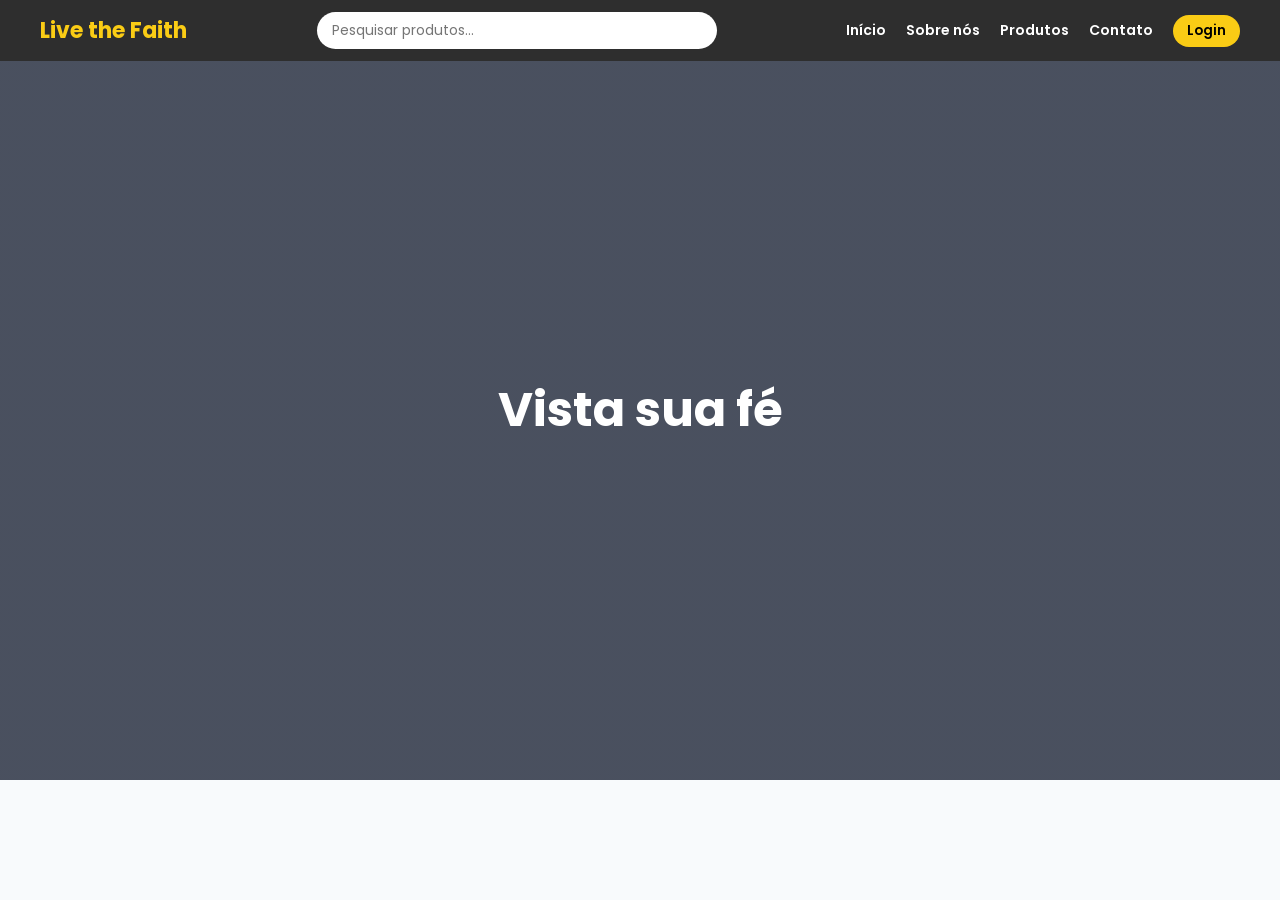
==== commit 26ebf743: "Update admin.html" ====
--- a/admin.html
+++ b/admin.html
@@ -138,18 +138,40 @@
 </div>
 
 <script>
+// --- FUNÇÃO AUXILIAR DE COOKIES ---
+function lerCookie(nome) {
+    const nomeIgual = nome + "=";
+    const array = document.cookie.split(';');
+    for(let i = 0; i < array.length; i++) {
+        let c = array[i].trim();
+        if (c.indexOf(nomeIgual) == 0) return c.substring(nomeIgual.length, c.length);
+    }
+    return null;
+}
+
+// 🔐 TRAVA DE SEGURANÇA INTERNA DE SESSÃO DO ADMIN
+const adminCookie = lerCookie("usuario_admin");
+const adminLocal = localStorage.getItem("usuarioAdmin");
+
+if (adminCookie !== "1" && adminLocal !== "1") {
+    alert("Acesso negado! Área restrita para administradores.");
+    window.location.href = "index.html";
+}
+
 function voltarLoja(){
     window.location.href = "index.html";
 }
 
-// Limpa todas as credenciais do admin e sai direto
+// Limpa todas as credenciais do admin e sai direto em sincronia completa com o index.html
 function logout(){
-    // 1. Limpa o LocalStorage
+    // 1. Limpa o LocalStorage por completo
+    localStorage.removeItem("usuarioId");
     localStorage.removeItem("usuarioNome");
     localStorage.removeItem("usuarioAdmin");
     
     // 2. Limpa os cookies definindo uma data passada com path=/ idêntico ao index
     document.cookie = "usuario_logado=; expires=Thu, 01 Jan 1970 00:00:00 UTC; path=/;";
+    document.cookie = "usuario_id=; expires=Thu, 01 Jan 1970 00:00:00 UTC; path=/;";
     document.cookie = "usuario_admin=; expires=Thu, 01 Jan 1970 00:00:00 UTC; path=/;";
     
     alert("Você saiu do painel admin");
@@ -254,12 +276,18 @@
         return;
     }
 
+    // Somar as quantidades de roupas para não enviar estoque 0 geral
     if(tipo === "roupa"){
-        quantidade_estoque = 0; 
+        const qtoP = parseInt(document.getElementById("tamP").value) || 0;
+        const qtoM = parseInt(document.getElementById("tamM").value) || 0;
+        const qtoG = parseInt(document.getElementById("tamG").value) || 0;
+
+        quantidade_estoque = qtoP + qtoM + qtoG; 
+        
         tamanhos = JSON.stringify({
-            P: parseInt(document.getElementById("tamP").value) || 0,
-            M: parseInt(document.getElementById("tamM").value) || 0,
-            G: parseInt(document.getElementById("tamG").value) || 0
+            P: qtoP,
+            M: qtoM,
+            G: qtoG
         });
     }
 
@@ -335,6 +363,7 @@
     });
 }
 
+// Executa a listagem automática
 carregarProdutos();
 </script>
 </body>
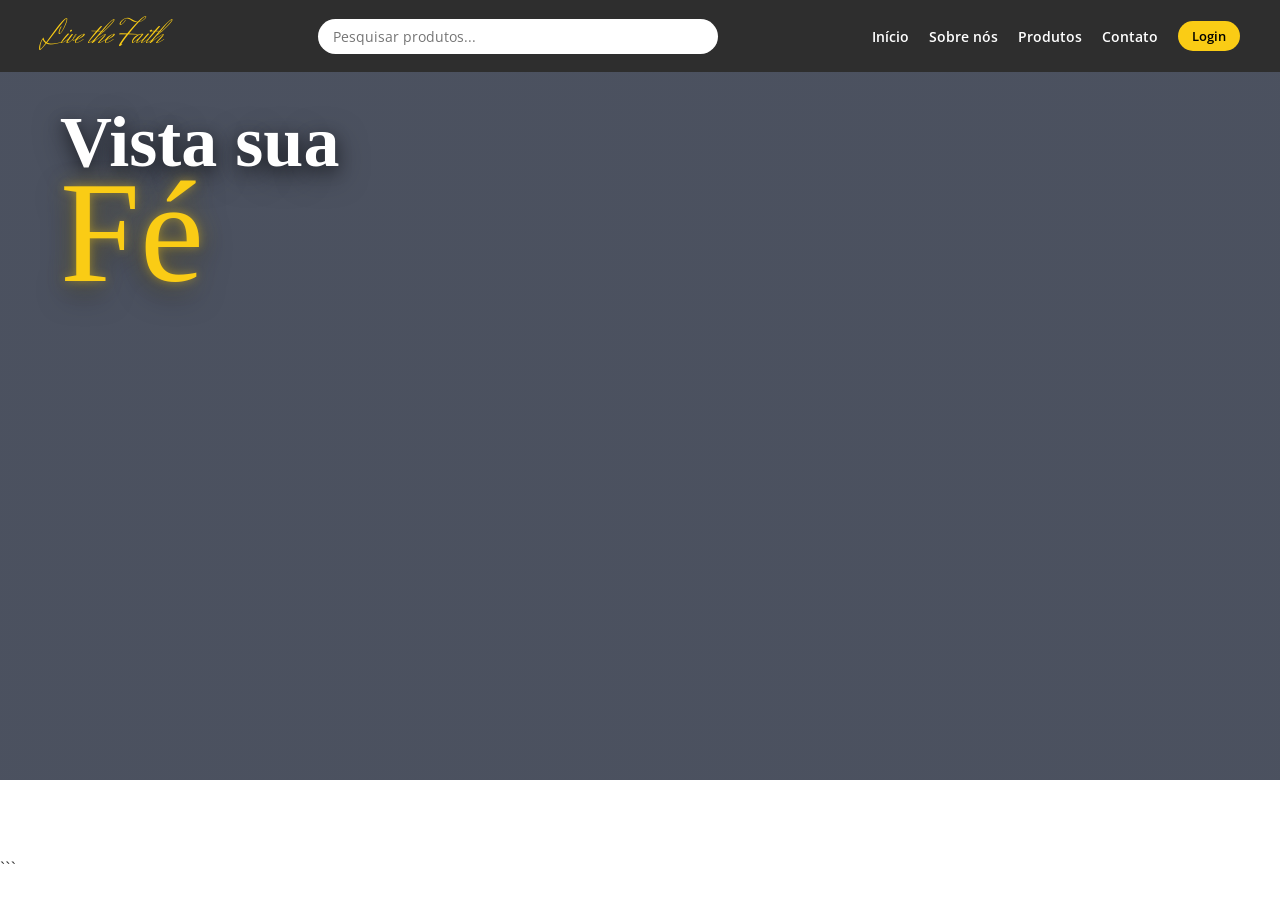
==== commit 783aa9d2: "Revise admin panel layout and styles Updated the admin panel HTML structure and styles for better la" ====
--- a/admin.html
+++ b/admin.html
@@ -2,26 +2,54 @@
 <html lang="pt-BR">
 <head>
     <meta charset="UTF-8">
-    <title>Painel Admin</title>
+    <meta name="viewport" content="width=device-width, initial-scale=1.0">
+    <title>Painel Admin - Gerenciamento de Produtos</title>
+    <link href="https://fonts.googleapis.com/css2?family=Poppins:wght@300;400;500;600;700&display=swap" rel="stylesheet">
     <style>
+        :root {
+            --bg-body: #f1f5f9;
+            --header-bg: #1e293b;
+            --white: #ffffff;
+            --text-main: #1e293b;
+            --border-color: #475569; /* Borda bem mais forte e escura */
+            --border-focus: #0284c7;  /* Azul forte para destaque ao focar */
+            --primary-yellow: #ca8a04;
+            --primary-yellow-hover: #a16207;
+            --badge-green: #15803d;
+            --btn-voltar: #0284c7;
+            --btn-voltar-hover: #0369a1;
+            --btn-logout: #b91c1c;
+            --btn-logout-hover: #991b1b;
+            --table-header-bg: #f8fafc;
+            --transition: all 0.25s ease;
+        }
+
         body {
             font-family: 'Poppins', sans-serif;
-            background: #f1f5f9;
+            background: var(--bg-body);
+            color: var(--text-main);
             margin: 0;
+            -webkit-font-smoothing: antialiased;
+        }
+
+        a:focus, button:focus, input:focus, textarea:focus, select:focus {
+            outline: 3px solid #38bdf8 !important;
+            outline-offset: 2px !important;
         }
 
         header {
-            background: #1e293b;
-            color: white;
-            padding: 15px 30px;
+            background: var(--header-bg);
+            color: var(--white);
+            padding: 18px 30px;
             display: flex;
             justify-content: space-between;
             align-items: center;
+            box-shadow: 0 4px 6px -1px rgba(0,0,0,0.1);
         }
 
         .header-left {
             font-size: 20px;
-            font-weight: bold;
+            font-weight: 600;
         }
 
         .header-right {
@@ -31,114 +59,304 @@
         }
 
         .badge {
-            background: #22c55e;
-            padding: 5px 10px;
+            background: var(--badge-green);
+            color: var(--white);
+            padding: 6px 12px;
             border-radius: 8px;
             font-size: 12px;
+            font-weight: 600;
         }
 
         .btn {
-            padding: 8px 14px;
+            padding: 10px 16px;
             border: none;
             border-radius: 8px;
             cursor: pointer;
             font-weight: 600;
-        }
-
-        .voltar { background: #38bdf8; color: white; }
-        .logout { background: #ef4444; color: white; }
+            font-family: 'Poppins', sans-serif;
+            font-size: 13px;
+            transition: var(--transition);
+            display: inline-flex;
+            align-items: center;
+            justify-content: center;
+            gap: 6px;
+        }
+
+        .voltar { background: var(--btn-voltar); color: white; }
+        .voltar:hover { background: var(--btn-voltar-hover); transform: translateY(-1px); }
+
+        .logout { background: var(--btn-logout); color: white; }
+        .logout:hover { background: var(--btn-logout-hover); transform: translateY(-1px); }
 
         .container {
-            background: #fff;
-            padding: 20px;
-            border-radius: 12px;
-            margin: 20px;
-            box-shadow: 0 4px 12px rgba(0,0,0,0.08);
-        }
-
+            background: var(--white);
+            padding: 30px;
+            border-radius: 16px;
+            margin: 25px auto;
+            max-width: 1100px;
+            box-shadow: 0 10px 25px -5px rgba(0,0,0,0.05);
+            border: 2px solid #cbd5e1; /* Borda externa do container mais firme */
+        }
+
+        h2 {
+            margin-top: 0;
+            margin-bottom: 20px;
+            font-size: 20px;
+            font-weight: 600;
+            color: #0f172a;
+            border-bottom: 2px solid #e2e8f0;
+            padding-bottom: 10px;
+        }
+
+        .form-grid {
+            display: grid;
+            grid-template-columns: 1fr 1fr;
+            gap: 15px;
+        }
+
+        .form-full {
+            grid-column: span 2;
+        }
+
+        .input-group {
+            margin-bottom: 8px;
+        }
+
+        .input-group label {
+            display: block;
+            font-size: 13px;
+            font-weight: 700;
+            color: #1e293b;
+            margin-bottom: 5px;
+        }
+
+        /* Campos com bordas fortes e espessura maior */
         input, textarea, select {
             width: 100%;
-            padding: 10px;
-            margin: 8px 0;
+            padding: 12px 14px;
             border-radius: 8px;
-            border: 1px solid #ddd;
+            border: 2px solid var(--border-color);
             box-sizing: border-box;
+            font-family: 'Poppins', sans-serif;
+            font-size: 14px;
+            color: var(--text-main);
+            background: #ffffff; /* Fundo limpo para destacar a borda */
+            transition: var(--transition);
+        }
+
+        input:focus, textarea:focus, select:focus {
+            border-color: var(--border-focus);
+            background: var(--white);
+        }
+
+        textarea {
+            resize: vertical;
+            min-height: 90px;
+        }
+
+        #tamanhosBox {
+            display: grid;
+            grid-template-columns: repeat(3, 1fr);
+            gap: 12px;
+            background: #f8fafc;
+            padding: 15px;
+            border-radius: 8px;
+            border: 2px dashed var(--border-color);
+            margin: 10px 0;
         }
 
         .salvar {
-            background: #facc15;
-            width: 150px;
+            background: var(--primary-yellow);
+            color: #ffffff;
+            width: 100%;
+            max-width: 200px;
+            padding: 12px 20px;
+            font-size: 15px;
+            margin-top: 15px;
+            box-shadow: 0 4px 6px -1px rgba(0,0,0,0.1);
+        }
+        .salvar:hover {
+            background: var(--primary-yellow-hover);
+            transform: translateY(-1px);
+        }
+
+        .table-responsive {
+            overflow-x: auto;
+            border-radius: 8px;
+            border: 2px solid #cbd5e1;
         }
 
         table {
             width: 100%;
             border-collapse: collapse;
+            white-space: nowrap;
         }
 
         th {
-            background: #f8fafc;
+            background: var(--table-header-bg);
+            color: #1e293b;
+            font-weight: 700;
+            font-size: 13px;
+            text-transform: uppercase;
+            letter-spacing: 0.5px;
+            border-bottom: 2px solid #cbd5e1;
         }
 
         th, td {
-            padding: 12px;
+            padding: 14px 16px;
             text-align: center;
+            font-size: 14px;
+            border-bottom: 1px solid #cbd5e1;
+            vertical-align: middle;
         }
 
         td:first-child, th:first-child {
             text-align: left;
         }
 
-        .edit { background: #22c55e; color: white; }
-        .delete { background: #ef4444; color: white; }
-
-        button { margin: 3px; }
+        tbody tr:hover {
+            background: #f8fafc;
+        }
+
+        .produto-img-mini {
+            width: 40px;
+            height: 40px;
+            border-radius: 6px;
+            object-fit: cover;
+            border: 2px solid #94a3b8;
+            background: #94a3b8;
+            display: inline-block;
+            vertical-align: middle;
+            margin-right: 10px;
+        }
+
+        .produto-nome-wrapper {
+            display: flex;
+            align-items: center;
+        }
+
+        .edit { background: var(--badge-green); color: white; }
+        .edit:hover { background: #166534; }
+
+        .delete { background: var(--btn-logout); color: white; }
+        .delete:hover { background: #7f1d1d; }
+
+        .btn-action-group {
+            display: flex;
+            justify-content: center;
+            gap: 6px;
+        }
+
+        .btn-action-group button {
+            margin: 0;
+            padding: 6px 12px;
+            font-size: 12px;
+        }
+
+        @media (max-width: 768px) {
+            .form-grid {
+                grid-template-columns: 1fr;
+            }
+            .form-full {
+                grid-column: span 1;
+            }
+            header {
+                flex-direction: column;
+                gap: 12px;
+                text-align: center;
+            }
+            .container {
+                margin: 15px;
+                padding: 15px;
+            }
+        }
     </style>
 </head>
 <body>
 
-<header>
+<header role="banner">
     <div class="header-left">Painel Admin</div>
     <div class="header-right">
-        <span class="badge">Logado como Admin</span>
-        <button class="btn voltar" onclick="voltarLoja()">Voltar à loja</button>
-        <button class="btn logout" onclick="logout()">Sair</button>
+        <span class="badge" aria-label="Status: Logado como Administrador">Logado como Admin</span>
+        <button class="btn voltar" onclick="voltarLoja()" aria-label="Voltar para a página da loja">Voltar à loja</button>
+        <button class="btn logout" onclick="logout()" aria-label="Sair do painel administrativo">Sair</button>
     </div>
 </header>
 
-<div class="container">
-    <h2>Adicionar Produto</h2>
-
-    <input id="nome" placeholder="Nome do produto">
-    <input id="preco" placeholder="Preço (Ex: 59.90)">
-    <input id="imagem" placeholder="URL da imagem (Frente)">
-    <input id="imagem_costas" placeholder="URL da imagem (Costas) - Opcional"> 
-    <textarea id="descricao" placeholder="Descrição"></textarea>
-
-    <select id="tipoProduto">
-        <option value="simples">Produto comum</option>
-        <option value="roupa">Roupa (com tamanhos)</option>
-    </select>
-
-    <div id="estoqueBox">
-        <input id="estoque" type="number" placeholder="Quantidade em estoque geral">
+<main role="main">
+    <div class="container">
+        <h2>Adicionar Produto</h2>
+
+        <div class="form-grid">
+            <div class="input-group">
+                <label for="nome">Nome do produto</label>
+                <input id="nome" type="text" placeholder="Ex: Camiseta Básica" aria-required="true">
+            </div>
+
+            <div class="input-group">
+                <label for="preco">Preço (R$)</label>
+                <input id="preco" type="text" placeholder="Ex: 59.90" aria-required="true">
+            </div>
+
+            <div class="input-group">
+                <label for="imagem">URL da imagem (Frente)</label>
+                <input id="imagem" type="url" placeholder="https://exemplo.com/frente.jpg" aria-required="true">
+            </div>
+
+            <div class="input-group">
+                <label for="imagem_costas">URL da imagem (Costas - Opcional)</label>
+                <input id="imagem_costas" type="url" placeholder="https://exemplo.com/costas.jpg">
+            </div>
+
+            <div class="input-group form-full">
+                <label for="descricao">Descrição</label>
+                <textarea id="descricao" placeholder="Descreva os detalhes e diferenciais do produto..." aria-required="true"></textarea>
+            </div>
+
+            <div class="input-group">
+                <label for="tipoProduto">Tipo de Produto</label>
+                <select id="tipoProduto">
+                    <option value="simples">Produto comum</option>
+                    <option value="roupa">Roupa (com tamanhos)</option>
+                </select>
+            </div>
+
+            <div class="input-group" id="estoqueBoxContainer">
+                <label for="estoque">Quantidade em Estoque</label>
+                <div id="estoqueBox">
+                    <input id="estoque" type="number" min="0" placeholder="Ex: 50">
+                </div>
+            </div>
+
+            <div class="input-group form-full" id="tamanhosContainer" style="display:none;">
+                <label>Grades de Tamanhos (P, M, G)</label>
+                <div id="tamanhosBox">
+                    <div>
+                        <label for="tamP" style="font-size:11px; margin-bottom:2px;">Qtd P</label>
+                        <input id="tamP" type="number" min="0" placeholder="0">
+                    </div>
+                    <div>
+                        <label for="tamM" style="font-size:11px; margin-bottom:2px;">Qtd M</label>
+                        <input id="tamM" type="number" min="0" placeholder="0">
+                    </div>
+                    <div>
+                        <label for="tamG" style="font-size:11px; margin-bottom:2px;">Qtd G</label>
+                        <input id="tamG" type="number" min="0" placeholder="0">
+                    </div>
+                </div>
+            </div>
+        </div>
+
+        <button class="btn salvar" onclick="adicionarProduto()">Salvar Produto</button>
     </div>
 
-    <div id="tamanhosBox" style="display:none;">
-        <input id="tamP" type="number" placeholder="Quantidade P">
-        <input id="tamM" type="number" placeholder="Quantidade M">
-        <input id="tamG" type="number" placeholder="Quantidade G">
+    <div class="container">
+        <h2>Produtos Cadastrados</h2>
+        <div class="table-responsive" id="lista" tabindex="0" aria-label="Tabela de produtos cadastrados"></div>
     </div>
-
-    <button class="btn salvar" onclick="adicionarProduto()">Salvar</button>
-</div>
-
-<div class="container">
-    <h2>Produtos cadastrados</h2>
-    <div id="lista"></div>
-</div>
+</main>
 
 <script>
-// --- FUNÇÃO AUXILIAR DE COOKIES ---
 function lerCookie(nome) {
     const nomeIgual = nome + "=";
     const array = document.cookie.split(';');
@@ -149,7 +367,6 @@
     return null;
 }
 
-// 🔐 TRAVA DE SEGURANÇA INTERNA DE SESSÃO DO ADMIN
 const adminCookie = lerCookie("usuario_admin");
 const adminLocal = localStorage.getItem("usuarioAdmin");
 
@@ -162,14 +379,11 @@
     window.location.href = "index.html";
 }
 
-// Limpa todas as credenciais do admin e sai direto em sincronia completa com o index.html
 function logout(){
-    // 1. Limpa o LocalStorage por completo
     localStorage.removeItem("usuarioId");
     localStorage.removeItem("usuarioNome");
     localStorage.removeItem("usuarioAdmin");
     
-    // 2. Limpa os cookies definindo uma data passada com path=/ idêntico ao index
     document.cookie = "usuario_logado=; expires=Thu, 01 Jan 1970 00:00:00 UTC; path=/;";
     document.cookie = "usuario_id=; expires=Thu, 01 Jan 1970 00:00:00 UTC; path=/;";
     document.cookie = "usuario_admin=; expires=Thu, 01 Jan 1970 00:00:00 UTC; path=/;";
@@ -178,18 +392,16 @@
     window.location.href = "index.html";
 }
 
-// Alternar exibição de estoque/tamanhos dinamicamente
 document.getElementById("tipoProduto").addEventListener("change", function(){
     if(this.value === "roupa") {
-        document.getElementById("tamanhosBox").style.display = "block";
-        document.getElementById("estoqueBox").style.display = "none";
+        document.getElementById("tamanhosContainer").style.display = "block";
+        document.getElementById("estoqueBoxContainer").style.display = "none";
     } else {
-        document.getElementById("tamanhosBox").style.display = "none";
-        document.getElementById("estoqueBox").style.display = "block";
+        document.getElementById("tamanhosContainer").style.display = "none";
+        document.getElementById("estoqueBoxContainer").style.display = "block";
     }
 });
 
-// Listar produtos cadastrados
 function carregarProdutos(){
     fetch("listar.php")
     .then(r => r.json())
@@ -201,13 +413,16 @@
 
         let html = `
         <table>
-            <tr>
-                <th>Nome</th>
-                <th>Preço</th>
-                <th>Estoque / Grades</th>
-                <th>Descrição</th>
-                <th>Ações</th>
-            </tr>`;
+            <thead>
+                <tr>
+                    <th scope="col">Nome</th>
+                    <th scope="col">Preço</th>
+                    <th scope="col">Estoque / Grades</th>
+                    <th scope="col">Descrição</th>
+                    <th scope="col">Ações</th>
+                </tr>
+            </thead>
+            <tbody>`;
 
         data.forEach(p => {
             let infoEstoque = p.quantidade_estoque || 0;
@@ -223,30 +438,38 @@
                 }
             }
 
+            let imgTag = p.imagem ? `<img src="${p.imagem}" alt="Foto do produto ${p.nome}" class="produto-img-mini" onerror="this.style.display='none'">` : '';
+
             html += `
             <tr>
-                <td>${p.nome}</td>
+                <td>
+                    <div class="produto-nome-wrapper">
+                        ${imgTag}
+                        <strong>${p.nome}</strong>
+                    </div>
+                </td>
                 <td>R$ ${parseFloat(p.preco).toFixed(2)}</td>
                 <td>${infoEstoque}</td>
-                <td>${p.descricao}</td>
+                <td style="max-width: 280px; white-space: nowrap; overflow: hidden; text-overflow: ellipsis;" title="${p.descricao}">${p.descricao}</td>
                 <td>
-                    <button class="btn edit" onclick='editar(${p.id}, ${JSON.stringify(p.nome)}, ${JSON.stringify(p.preco)}, ${JSON.stringify(p.descricao)})'>
-                        Editar
-                    </button>
-                    <button class="btn delete" onclick="deletar(${p.id})">
-                        Excluir
-                    </button>
+                    <div class="btn-action-group">
+                        <button class="btn edit" aria-label="Editar produto ${p.nome}" onclick='editar(${p.id}, ${JSON.stringify(p.nome)}, ${JSON.stringify(p.preco)}, ${JSON.stringify(p.descricao)})'>
+                            Editar
+                        </button>
+                        <button class="btn delete" aria-label="Excluir produto ${p.nome}" onclick="deletar(${p.id})">
+                            Excluir
+                        </button>
+                    </div>
                 </td>
             </tr>`;
         });
 
-        html += "</table>";
+        html += "</tbody></table>";
         document.getElementById("lista").innerHTML = html;
     })
     .catch(err => console.error("Erro fetch:", err));
 }
 
-// Enviar novos dados ao PHP
 function adicionarProduto(){
     const nomeEl = document.getElementById("nome");
     const precoEl = document.getElementById("preco");
@@ -270,13 +493,11 @@
     let quantidade_estoque = parseInt(estoqueEl.value) || 0;
     let tamanhos = "";
 
-    // Validação inteligente (Apenas campos obrigatórios cruciais)
     if(!nome || !preco || !imagem || !descricao){
         alert("Por favor, preencha Nome, Preço, Imagem da Frente e Descrição!");
         return;
     }
 
-    // Somar as quantidades de roupas para não enviar estoque 0 geral
     if(tipo === "roupa"){
         const qtoP = parseInt(document.getElementById("tamP").value) || 0;
         const qtoM = parseInt(document.getElementById("tamM").value) || 0;
@@ -312,7 +533,6 @@
             alert(data.mensagem);
 
             if(data.status === "ok"){
-                // Limpa o formulário perfeitamente após o sucesso
                 nomeEl.value = "";
                 precoEl.value = "";
                 imagemEl.value = "";
@@ -363,7 +583,6 @@
     });
 }
 
-// Executa a listagem automática
 carregarProdutos();
 </script>
 </body>
